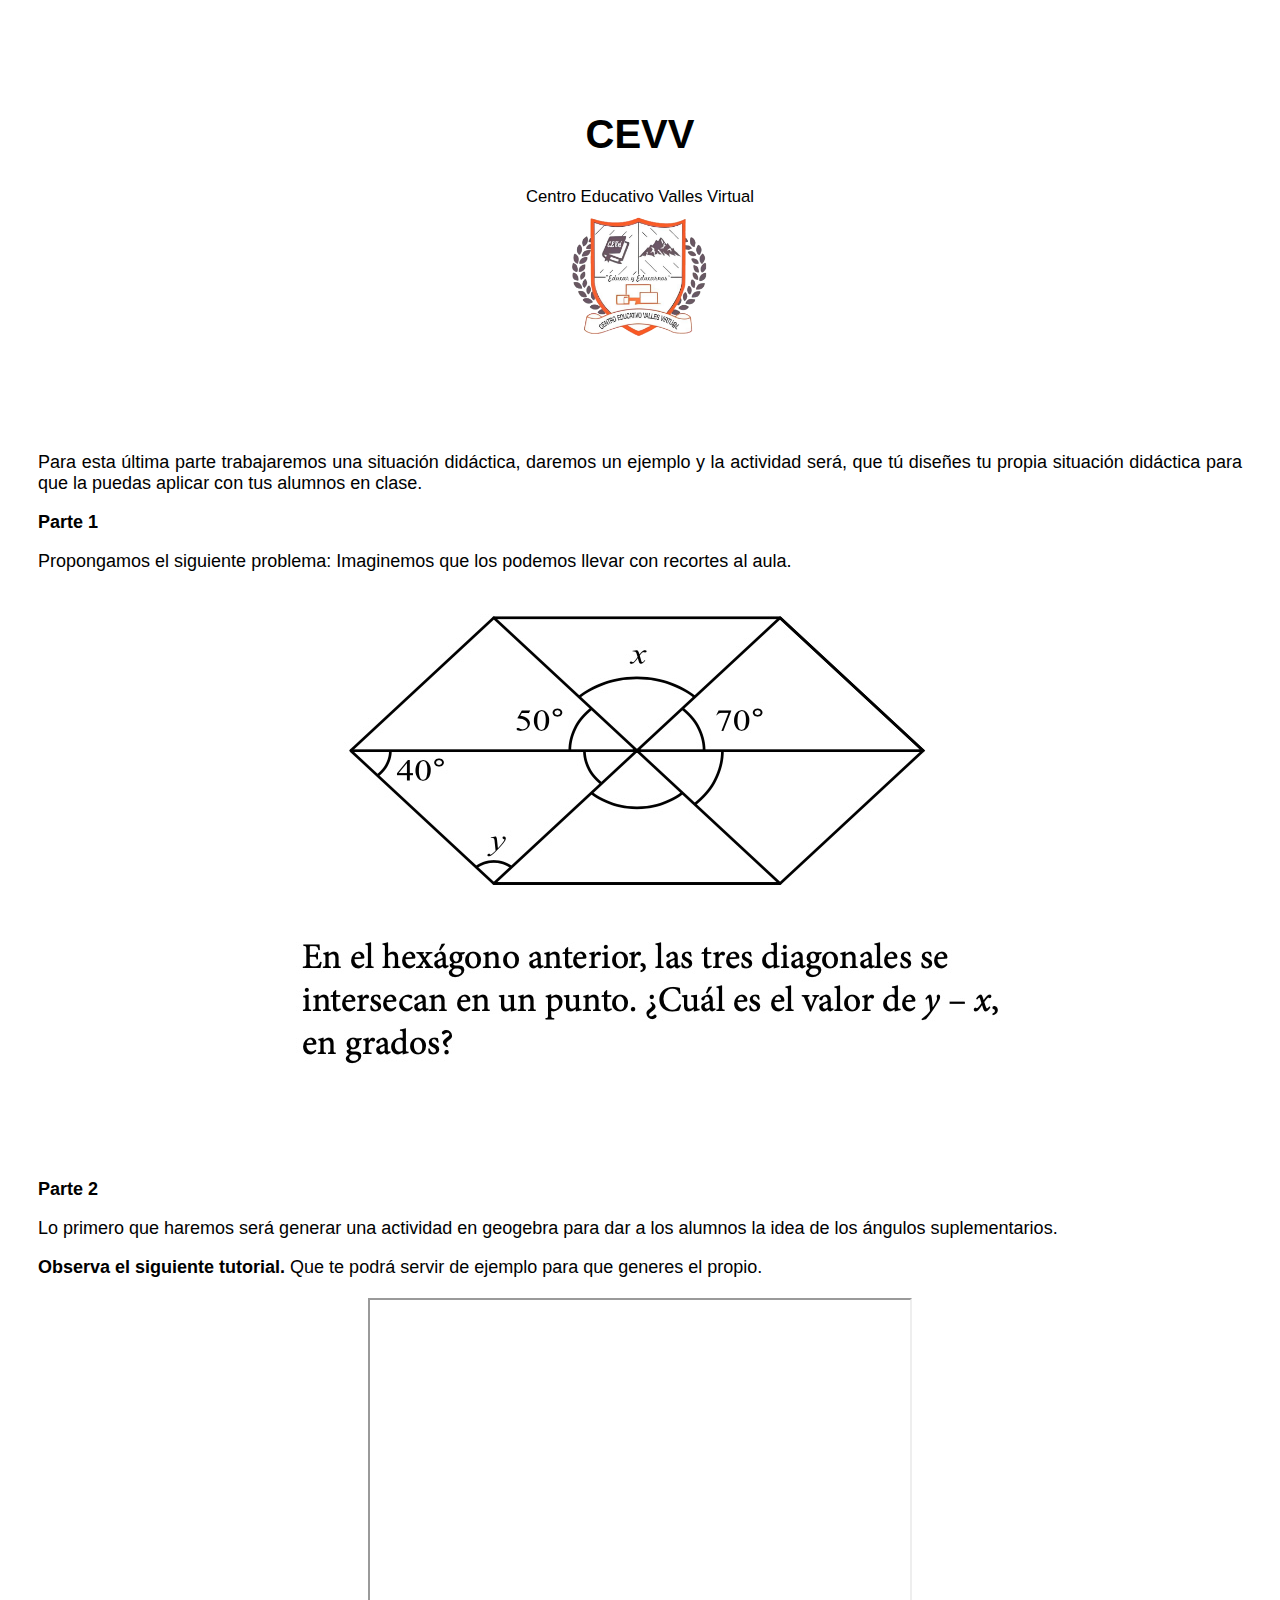
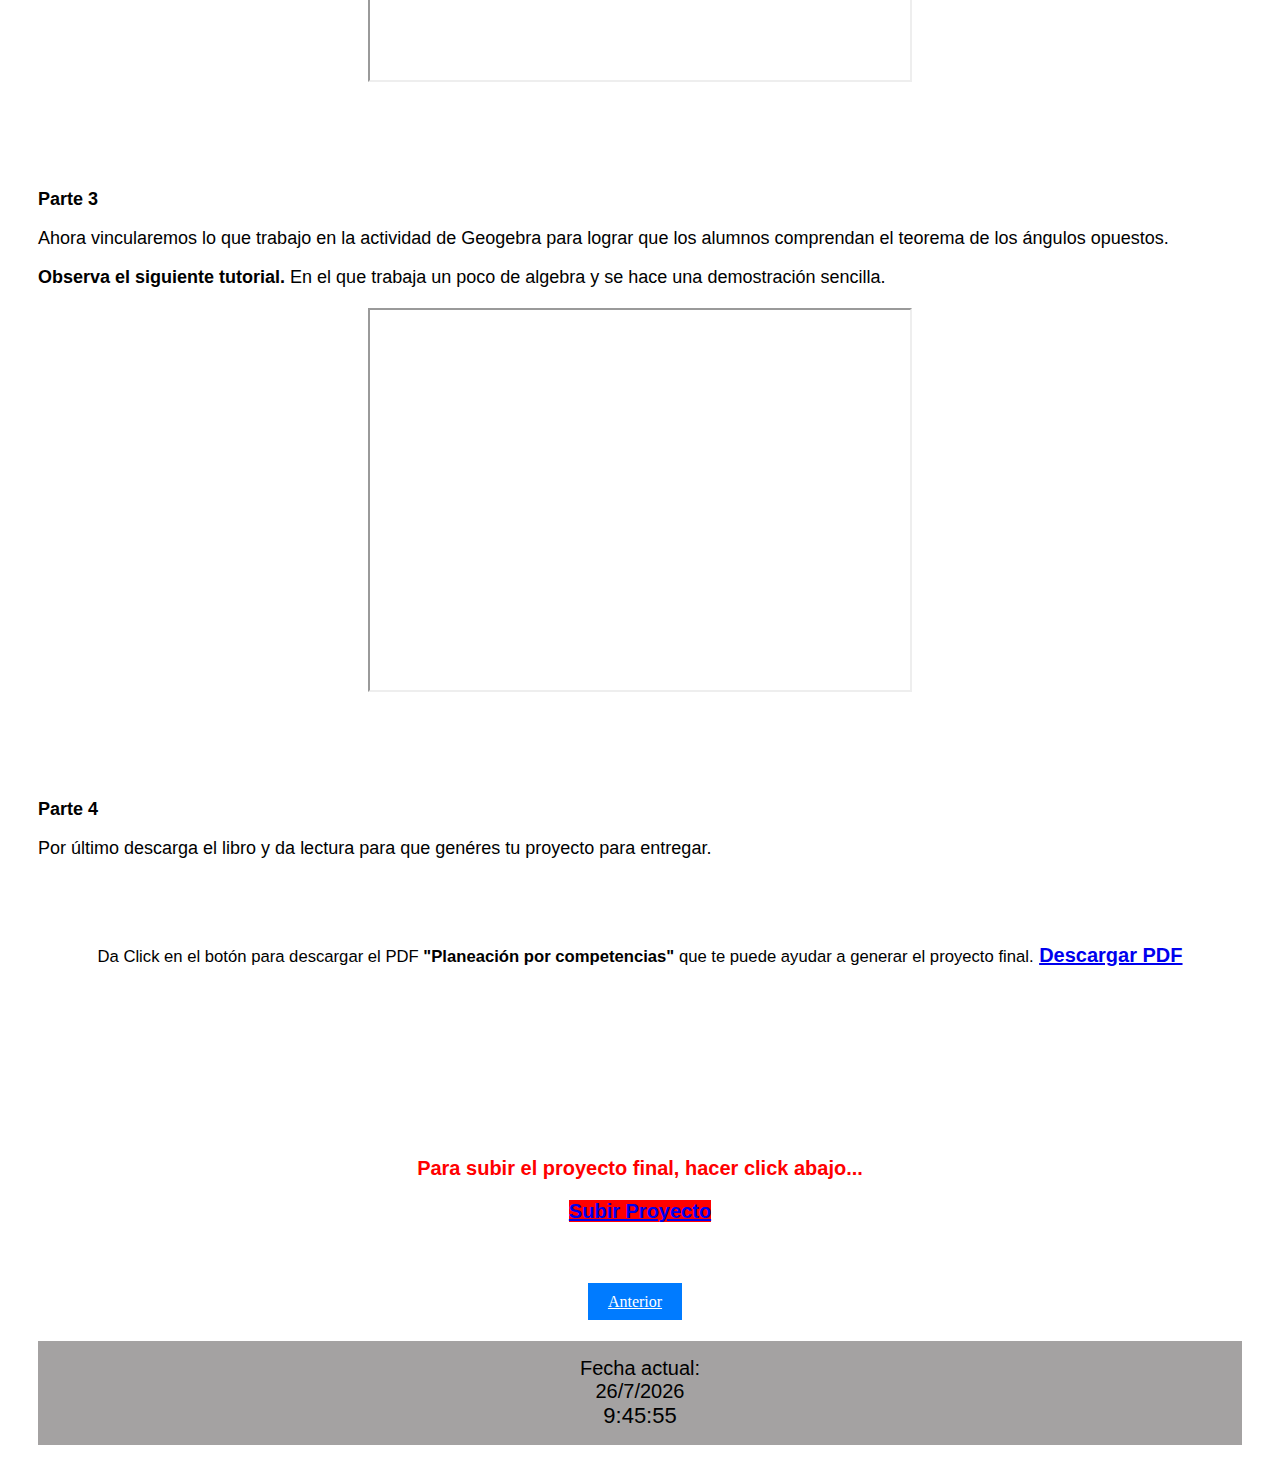
==== cuarta.html @ 5f2694e1 "Add files via upload" ====
<!DOCTYPE html>
<html lang="en">
<head>
    <meta charset="UTF-8">
    <meta name="viewport" content="width=device-width, initial-scale=1.0">
    <link
    href="https://fonts.googleapis.com/css2?family=Poppins:wght@400;600&display=swap"
    rel="stylesheet"/>
    <link href="https://cdn.jsdelivr.net/npm/bootstrap@5.0.2/dist/css/bootstrap.min.css" rel="stylesheet" integrity="sha384-EVSTQN3/azprG1Anm3QDgpJLIm9Nao0Yz1ztcQTwFspd3yD65VohhpuuCOmLASjC" crossorigin="anonymous">
    <link rel="stylesheet" href="estilos.css" />
    <title>Actividad 4</title>
</head>
<body>
    <section>
        <div class="let">
            <h1><strong>CEVV</strong></h1>
            <small>Centro Educativo Valles Virtual</small>
            <div class="logo zoom-in-out-box">
                <img src="Docto.png" width="150px" height="150px"/>
                </div>
    </section>
    <section>
        <div class="leta">
            <p>Para esta última parte trabajaremos una situación didáctica, daremos un ejemplo y  la actividad será, que tú diseñes tu propia situación didáctica para que la puedas aplicar con tus alumnos en clase. </p>
            <p><b>Parte 1</b></p>
            <p>Propongamos el siguiente problema: Imaginemos que los podemos llevar con recortes al aula.</p>
            <img src="Hexágono.jpg" alt="Hexágono">
        </div>
    </section>
    <section>
        <div class="leta">
            <p><b>Parte 2</b></p>
            <p>Lo primero que haremos será generar una actividad en geogebra para dar a los alumnos la idea de los ángulos suplementarios.</p>
            <p><b>Observa el siguiente tutorial.</b> Que te podrá servir de ejemplo para que generes el propio.</p>
        </div>
        <div style="text-align: center;">
            <iframe src="https://drive.google.com/file/d/1gIK8hhDfbWSwpg_bBeWMF7BteXOt1HZz/preview" width="540" height="380" allow="autoplay"></iframe>
        </div>
    </section>
    <section>
        <div class="leta">
            <p><b>Parte 3</b></p>
            <p>Ahora vincularemos lo que trabajo en la actividad de Geogebra para lograr que los alumnos comprendan el teorema de los ángulos opuestos.</p>
            <p><b>Observa el siguiente tutorial.</b> En el que trabaja un poco de algebra y se hace una demostración sencilla.</p>
        </div>
        <div style="text-align: center;">
            <iframe src="https://drive.google.com/file/d/1NBgBiS1rNkQpGSGhi5jUhQXOaoSR642Y/preview" width="540" height="380" allow="autoplay"></iframe>
        </div>
    </section>
    <section>
        <div class="leta">
            <p><b>Parte 4</b></p>
            <p>Por último descarga el libro y da lectura para que genéres tu proyecto para entregar.</p>
            </div>
    </section>
    <section>
        <div class="let">
             <small>Da Click en el botón para descargar el PDF <b>"Planeación por competencias"</b> que te puede ayudar a generar el proyecto final.</small>
        <a
      href="https://drive.google.com/uc?id=1iQOUp3yOW60VqrNCUaxOqD1WBOIzeflH&export=download"
      class="btn btn-primary">
      <b>Descargar PDF</b></a>
    </div>
      </section>
      <section>
        <div class="leta">
        </div>
        <div class="let">
            <p style="color: red;"><b>Para subir el proyecto final, hacer click abajo...</b></p>
            <a href="https://script.google.com/macros/s/AKfycbyinrAYKWjllKXz9nB4UbNOi2Mcwx9UCOqbJ49oLk4f_AOdfa5mkKWlIXJNoXfyRazsRA/exec"
                class="btn btn-primary"
                style="background-color: #ff0000; border-color: #000000;">
                <b>Subir Proyecto</b></a>
        </div>
    </section>
    <section>
        <div class="botones">
            <a href="tercera.html" class="anterior">Anterior</a>
          </div>
    </section>
    <footer class="footer let">
        <script>
            var f = new Date();
            document.write("Fecha actual:");
            document.write("<br>");
            document.write(f.getDate() + "/" + (f.getMonth() +1) + "/" + f.getFullYear());
        </script>
        <script>
            function startTime(){
            today=new Date();
            h=today.getHours();
            m=today.getMinutes();
            s=today.getSeconds();
            m=checkTime(m);
            s=checkTime(s);
            document.getElementById('reloj').innerHTML=h+":"+m+":"+s;
            t=setTimeout('startTime()',500);}
            function checkTime(i)
            {if (i<10) {i="0" + i;}return i;}
            window.onload=function(){startTime();}
            </script>
            <div id="reloj" style="font-size:22px;"></div></script>  
    </footer>
        
        
</body>
</html>
---- estilos.css ----
.let {
    color: black;
    font-size: 20px;
    font-family:'Gill Sans', 'Gill Sans MT', Calibri, 'Trebuchet MS', sans-serif;
    padding-top: 55px;
    text-align: center; 
    margin: 30px 30px 20px;
  }

  .botones {
    text-align: center; /* Centrar los botones */
    margin-top: 70px; /* Margen superior */
    margin-bottom: 30px;
  }
  
  .anterior, .siguiente {
    background-color: #007bff; /* Fondo azul */
    color: #ffffff; /* Letras blancas */
    border: none; /* Sin borde */
    padding: 10px 20px; /* Relleno */
    font-size: 16px; /* Tamaño de fuente */
    cursor: pointer; /* Cursor de mano */
  }
  
  .anterior:hover, .siguiente:hover {
    background-color: #0056b3; /* Fondo azul oscuro al pasar el mouse */
  }
  
  .anterior {
    margin-right: 10px; /* Margen derecho para separar los botones */
  }

  .leta {
    color: black;
    font-size: 18px;
    font-family:'Gill Sans', 'Gill Sans MT', Calibri, 'Trebuchet MS', sans-serif;
    padding-top: 55px;
    text-align: justify; 
    margin: 30px 30px 20px;
  }

  img {
    max-width: 100%;
    height: auto;
    margin: auto;
    display: block;
  }


  .logo{
    display: flex;
    justify-content: center;
    align-items: center;
  }

.footer {
    background: #a4a2a2;
    padding: 1rem;
    text-align: center;
    margin-top: 1rem;
}

.responsive-iframe{
  align-content: center;
  position: relative;
  width: 420px;
  height: 300px;
}

  .zoom-in-out-box {
    animation: zoom-in-zoom-out 1s 3;
  }
  
  @keyframes zoom-in-zoom-out {
    0% {
      transform: scale(1, 1);
    }
    50% {
      transform: scale(1.2, 1.2);
    }
    100% {
      transform: scale(1, 1);
    }
  }
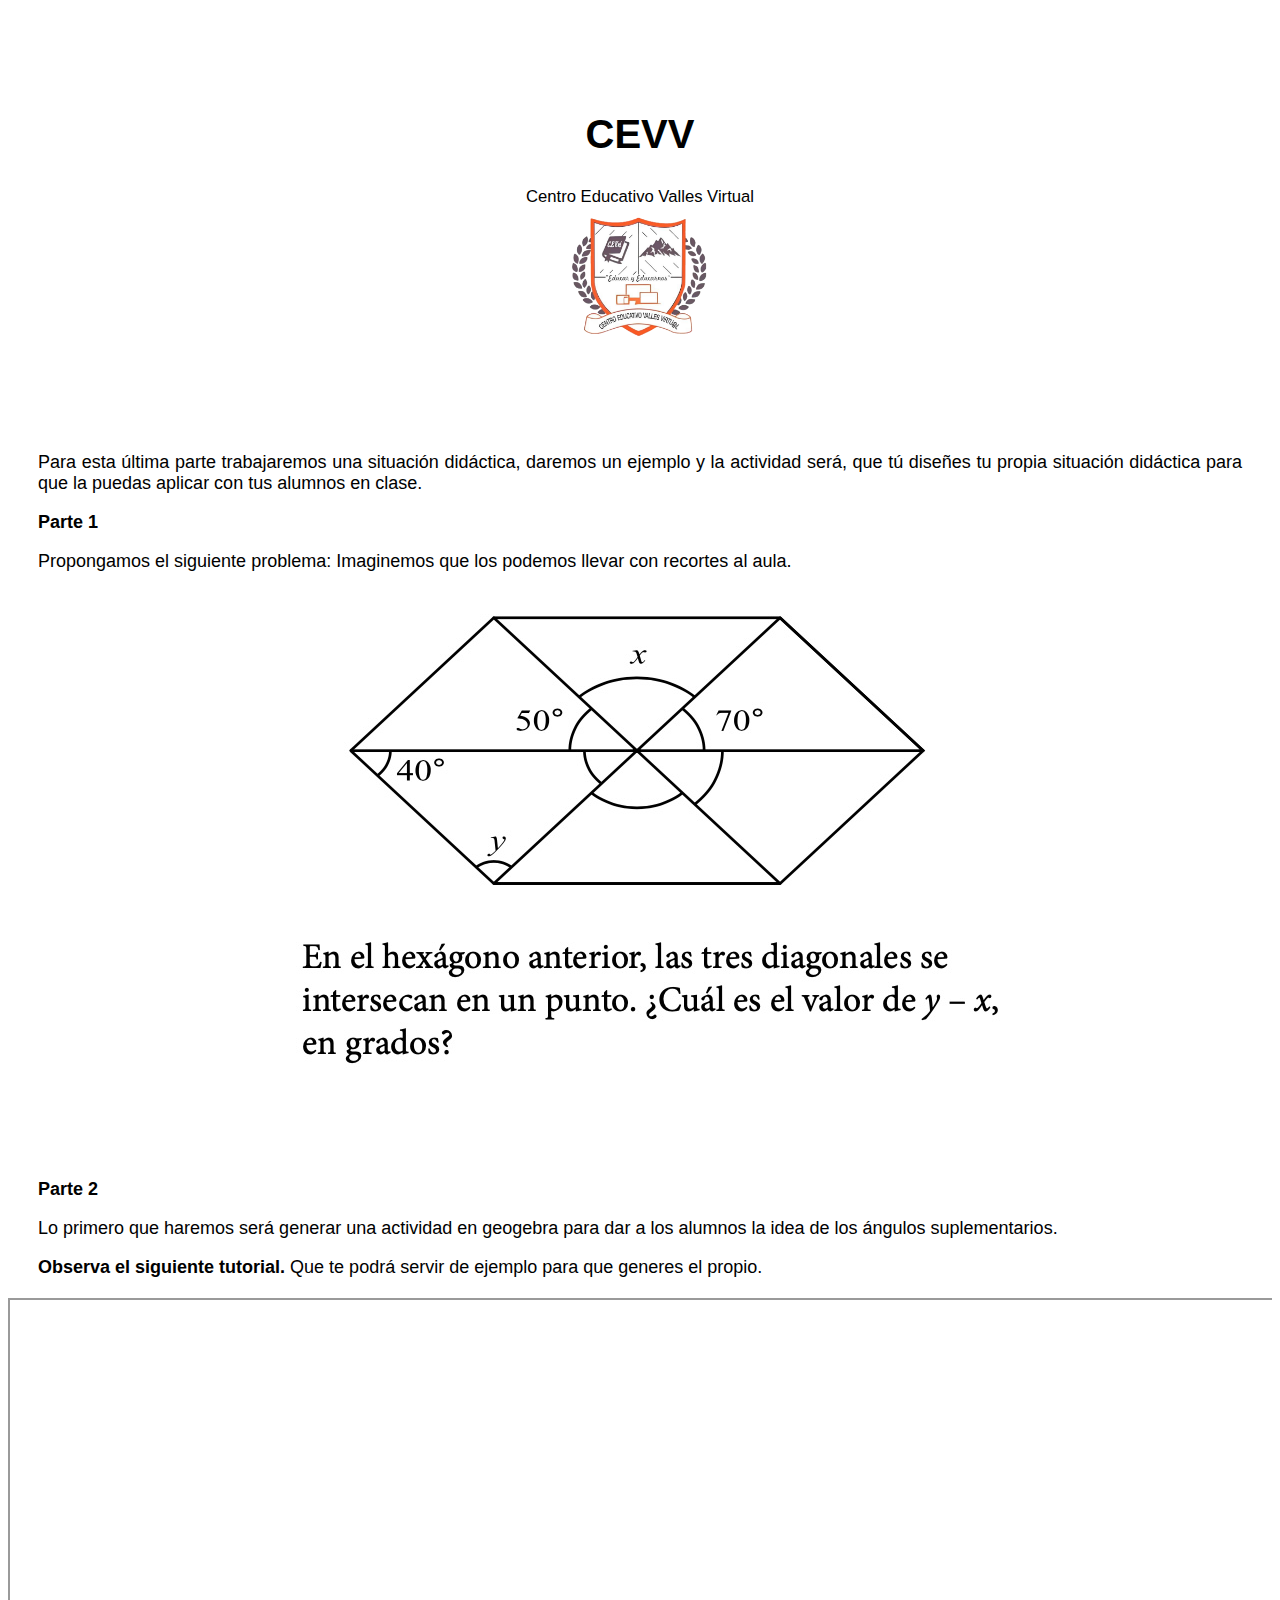
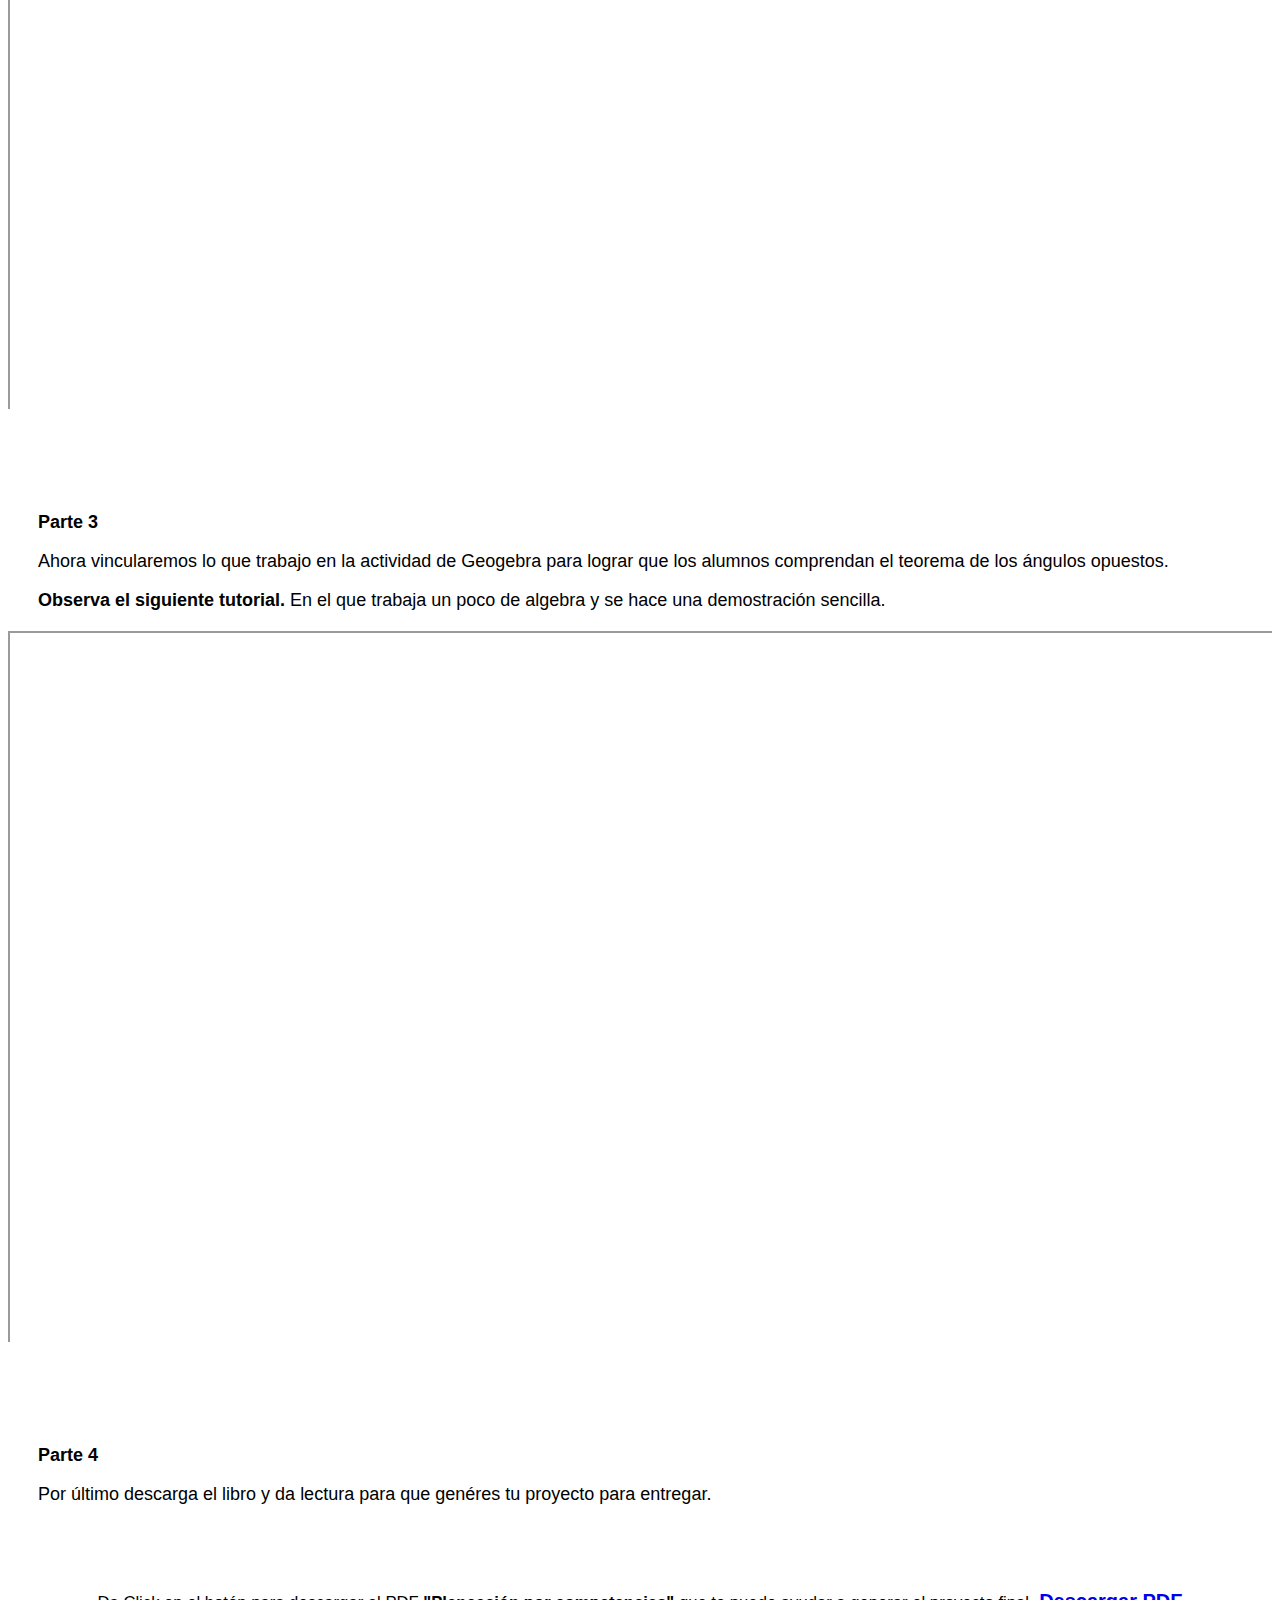
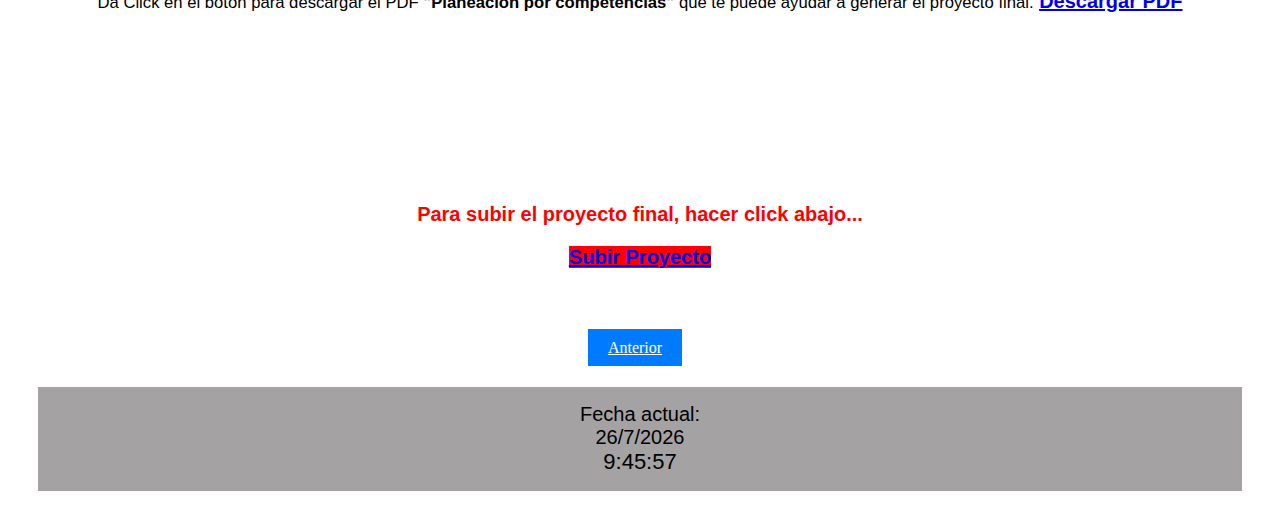
==== commit 6522c704: "Update cuarta.html" ====
--- a/cuarta.html
+++ b/cuarta.html
@@ -33,7 +33,7 @@
             <p>Lo primero que haremos será generar una actividad en geogebra para dar a los alumnos la idea de los ángulos suplementarios.</p>
             <p><b>Observa el siguiente tutorial.</b> Que te podrá servir de ejemplo para que generes el propio.</p>
         </div>
-        <div style="text-align: center;">
+        <div class="video-container" style="text-align: center;">
             <iframe src="https://drive.google.com/file/d/1gIK8hhDfbWSwpg_bBeWMF7BteXOt1HZz/preview" width="540" height="380" allow="autoplay"></iframe>
         </div>
     </section>
@@ -43,7 +43,7 @@
             <p>Ahora vincularemos lo que trabajo en la actividad de Geogebra para lograr que los alumnos comprendan el teorema de los ángulos opuestos.</p>
             <p><b>Observa el siguiente tutorial.</b> En el que trabaja un poco de algebra y se hace una demostración sencilla.</p>
         </div>
-        <div style="text-align: center;">
+        <div class="video-container" style="text-align: center;">
             <iframe src="https://drive.google.com/file/d/1NBgBiS1rNkQpGSGhi5jUhQXOaoSR642Y/preview" width="540" height="380" allow="autoplay"></iframe>
         </div>
     </section>
@@ -104,4 +104,4 @@
         
         
 </body>
-</html>+</html>
--- a/estilos.css
+++ b/estilos.css
@@ -12,6 +12,22 @@
     margin-top: 70px; /* Margen superior */
     margin-bottom: 30px;
   }
+
+ .video-container {
+  position: relative;
+  padding-bottom: 56.25%; /* relación de aspecto 16:9 */
+  height: 0;
+  overflow: hidden;
+  max-width: 100%;
+}
+
+.video-container iframe {
+  position: absolute;
+  top: 0;
+  left: 0;
+  width: 100%;
+  height: 100%;
+}
   
   .anterior, .siguiente {
     background-color: #007bff; /* Fondo azul */
@@ -81,4 +97,4 @@
     100% {
       transform: scale(1, 1);
     }
-  }+  }
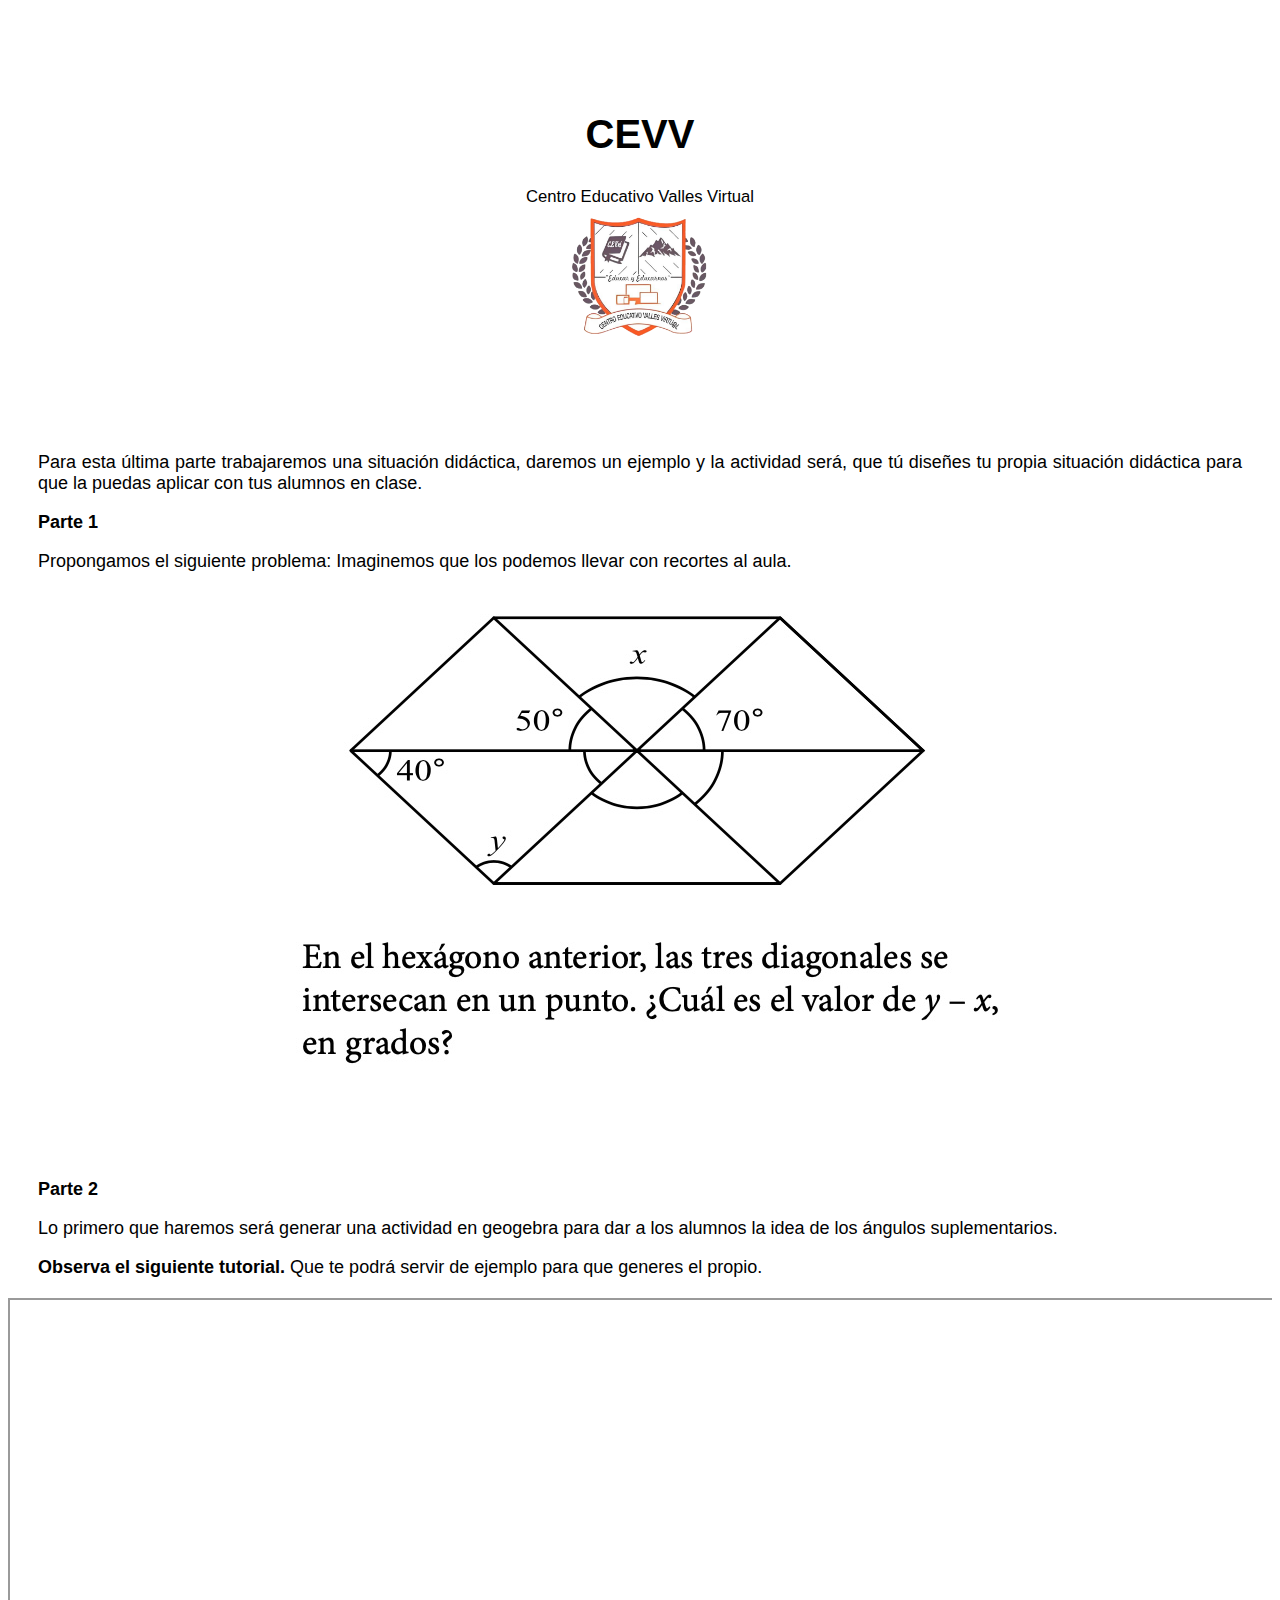
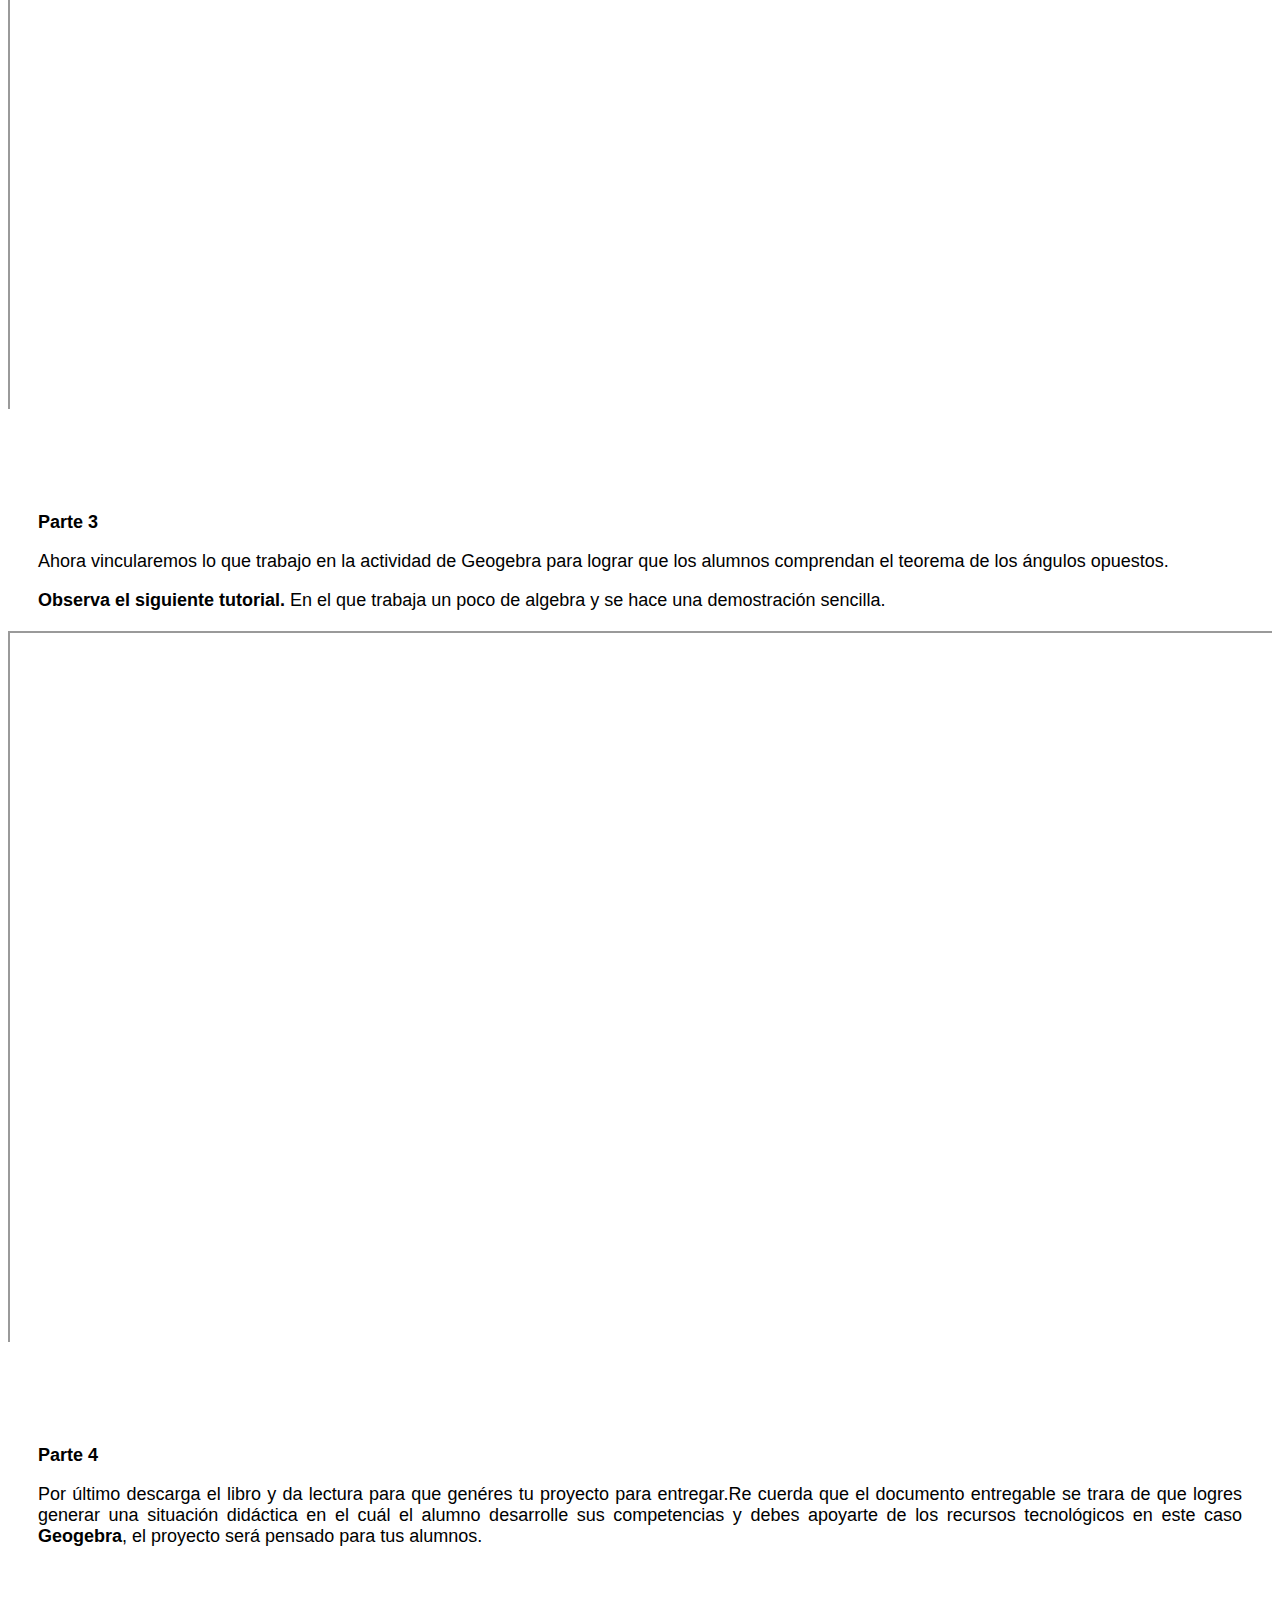
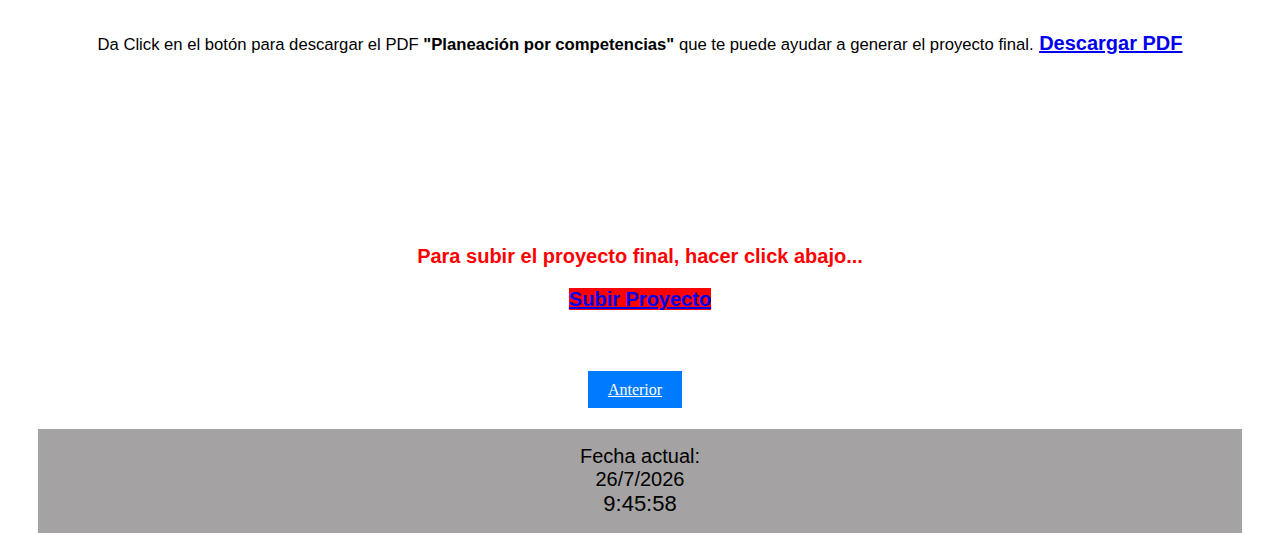
==== commit 83e44241: "Update cuarta.html" ====
--- a/cuarta.html
+++ b/cuarta.html
@@ -50,7 +50,9 @@
     <section>
         <div class="leta">
             <p><b>Parte 4</b></p>
-            <p>Por último descarga el libro y da lectura para que genéres tu proyecto para entregar.</p>
+            <p>Por último descarga el libro y da lectura para que genéres tu proyecto para entregar.Re cuerda que el documento entregable se trara de que
+            logres generar una situación didáctica en el cuál el alumno desarrolle sus competencias y debes apoyarte de los recursos tecnológicos en este caso
+            <b>Geogebra</b>, el proyecto será pensado para tus alumnos.</p>
             </div>
     </section>
     <section>
--- a/estilos.css
+++ b/estilos.css
@@ -11,6 +11,34 @@
     text-align: center; /* Centrar los botones */
     margin-top: 70px; /* Margen superior */
     margin-bottom: 30px;
+  }
+
+#alerta {
+    display: none;
+    position: fixed;
+    top: 50%;
+    left: 50%;
+    transform: translate(-50%, -50%);
+    text-align: center;
+    background-color: #f0f0f0;
+    padding: 20px;
+    border: 1px solid #ccc;
+    border-radius: 10px;
+    box-shadow: 0 0 10px rgba(0, 0, 0, 0.2);
+  }
+
+  #prompt-contrasena {
+    display: none;
+    position: fixed;
+    top: 50%;
+    left: 50%;
+    text-align: center;
+    transform: translate(-50%, -50%);
+    background-color: #f0f0f0;
+    padding: 20px;
+    border: 1px solid #ccc;
+    border-radius: 10px;
+    box-shadow: 0 0 10px rgba(0, 0, 0, 0.2);
   }
 
  .video-container {
@@ -27,6 +55,21 @@
   left: 0;
   width: 100%;
   height: 100%;
+}
+
+.pdf-container {
+  max-width: 800px;
+  max-height: 600px;
+  margin: 0 auto;
+  padding: 20px;
+  border: none;
+  overflow: hidden;
+}
+
+.pdf-container iframe {
+  width: 100%;
+  height: 100%;
+  border: none;
 }
   
   .anterior, .siguiente {
@@ -79,8 +122,7 @@
 .responsive-iframe{
   align-content: center;
   position: relative;
-  width: 420px;
-  height: 300px;
+  padding-top: 56.25;
 }
 
   .zoom-in-out-box {
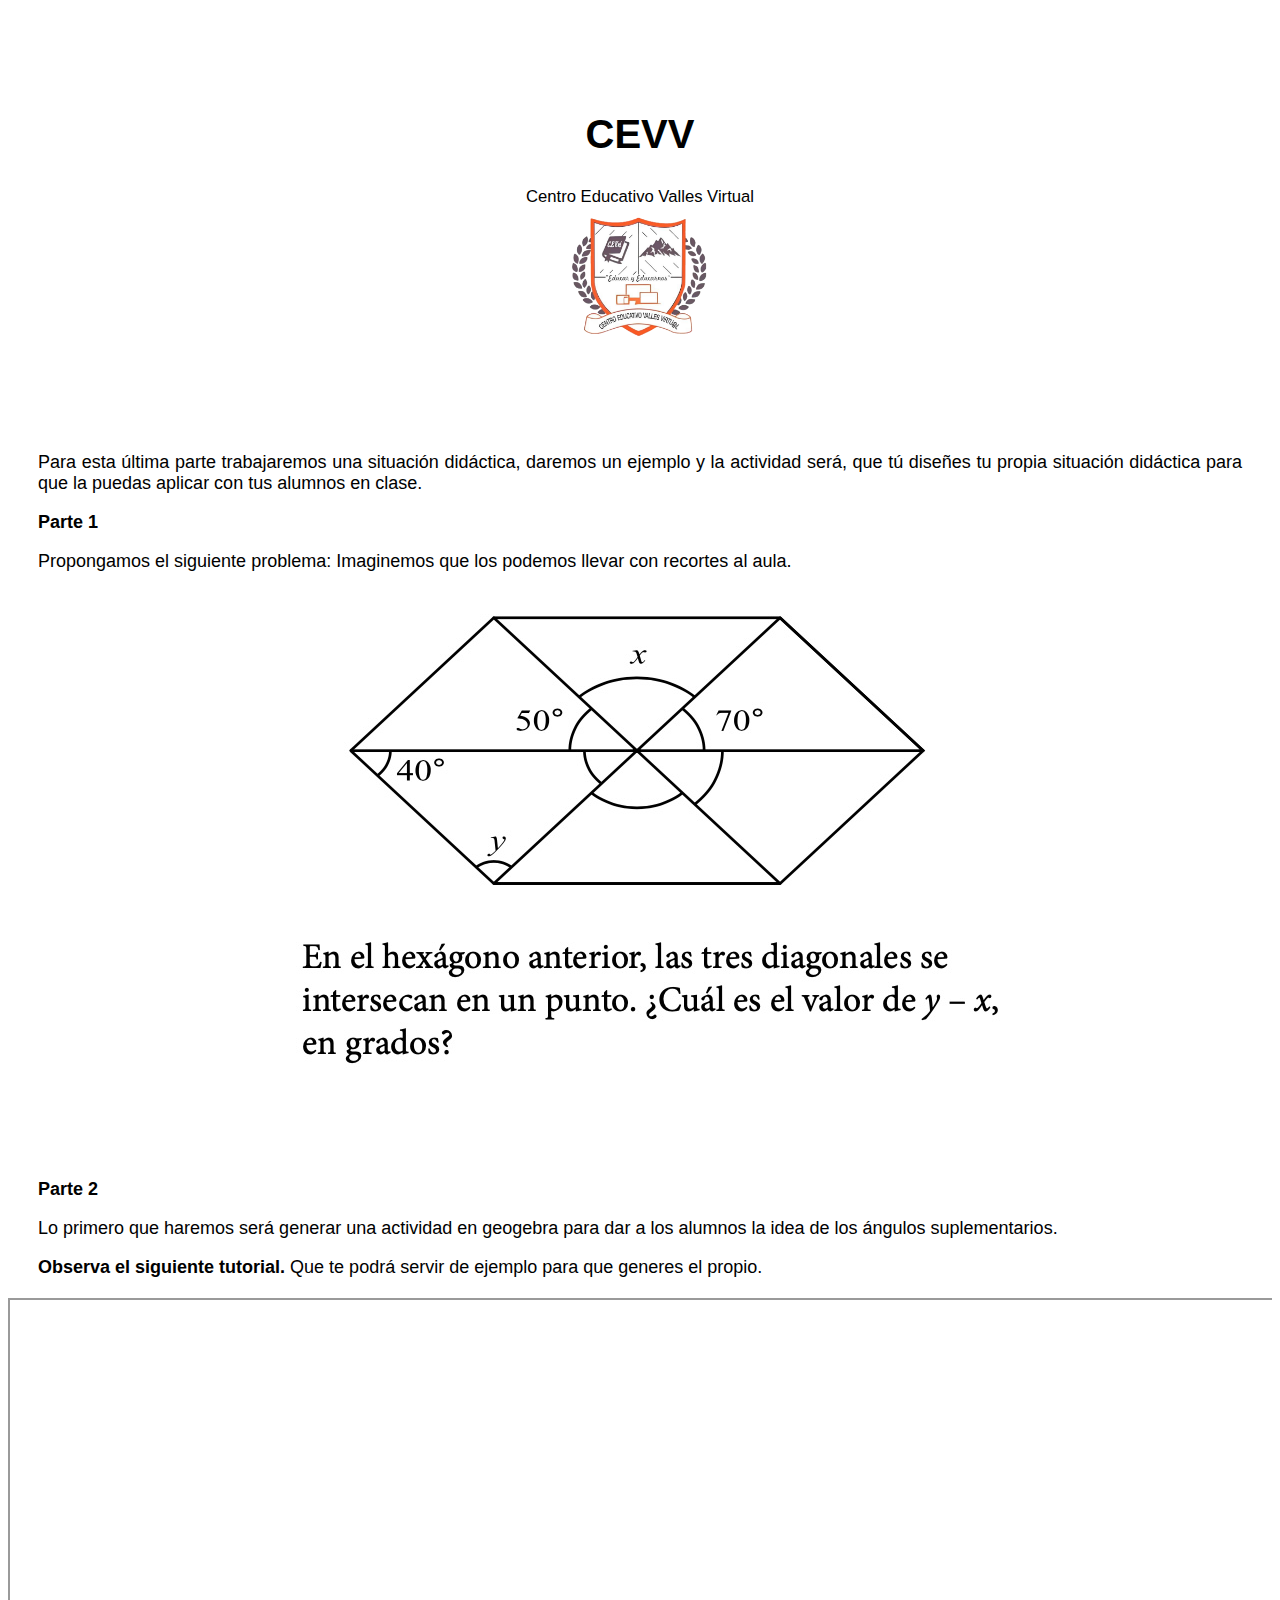
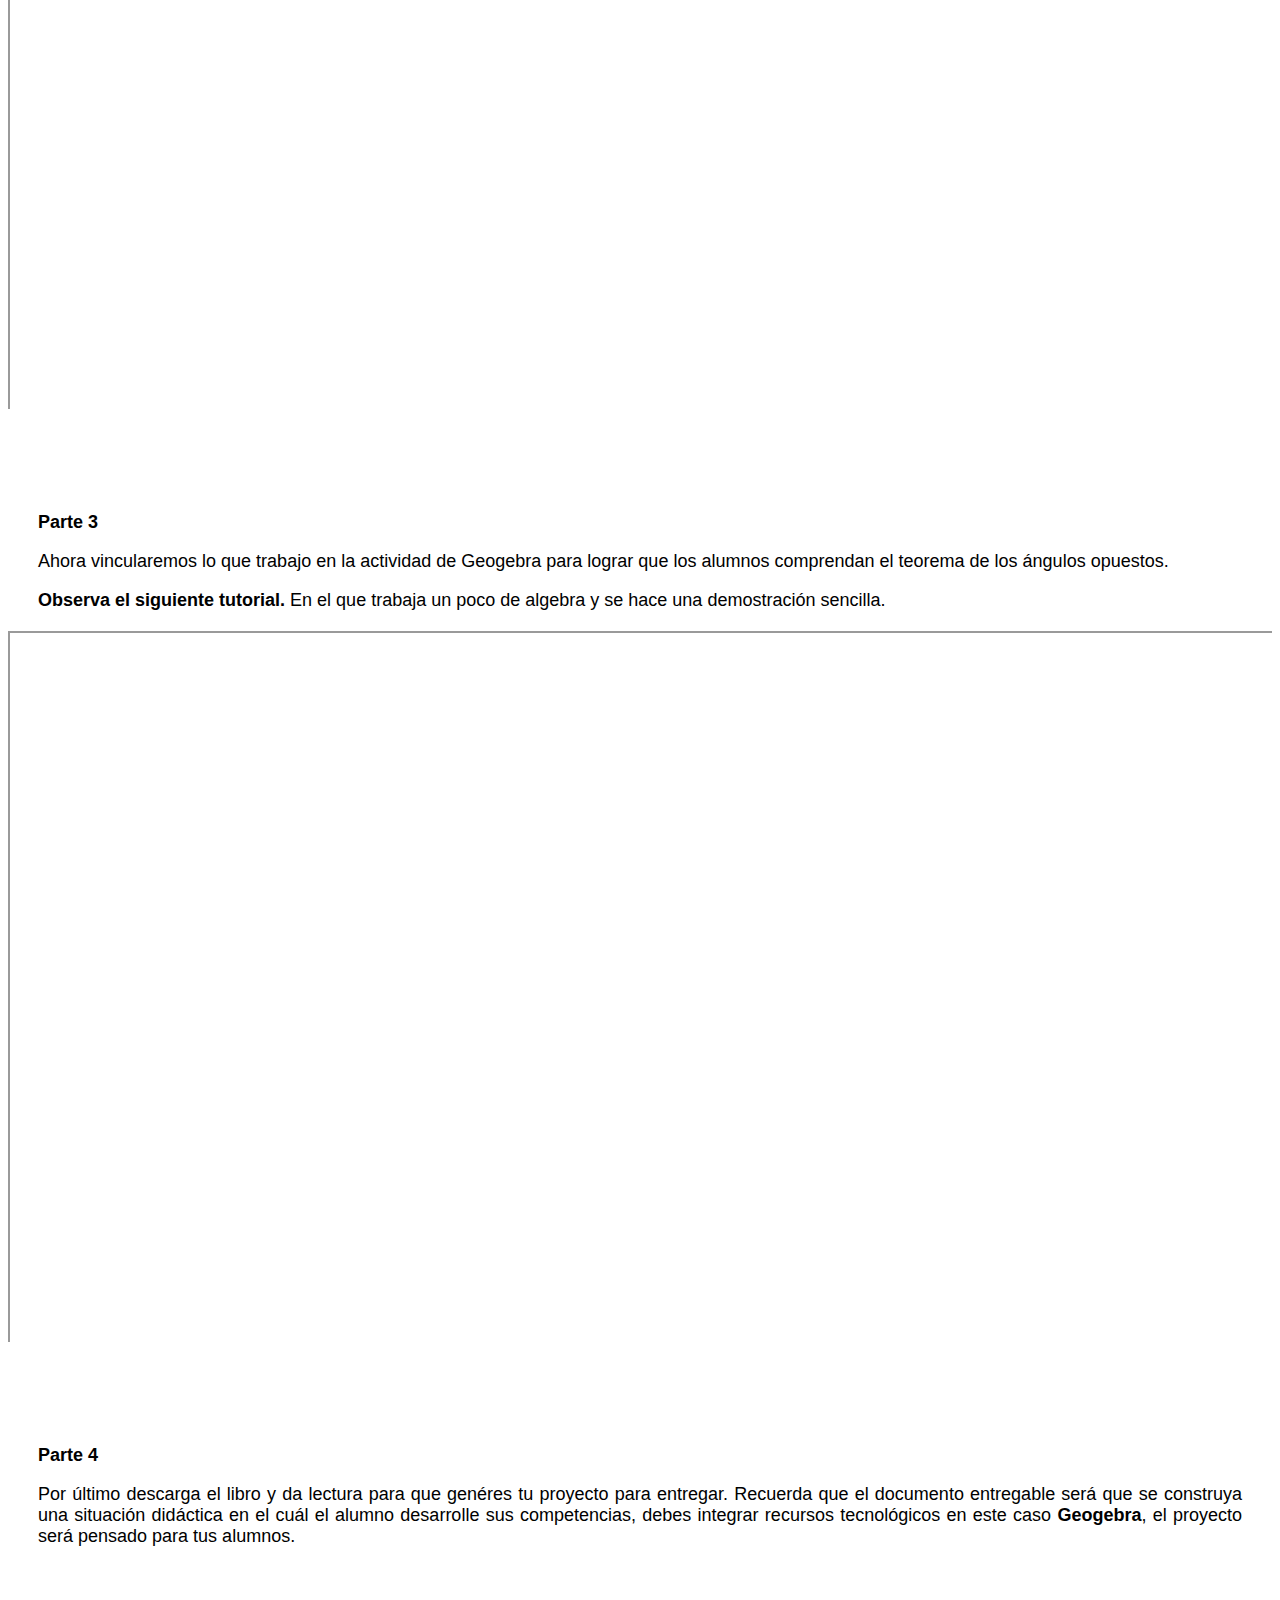
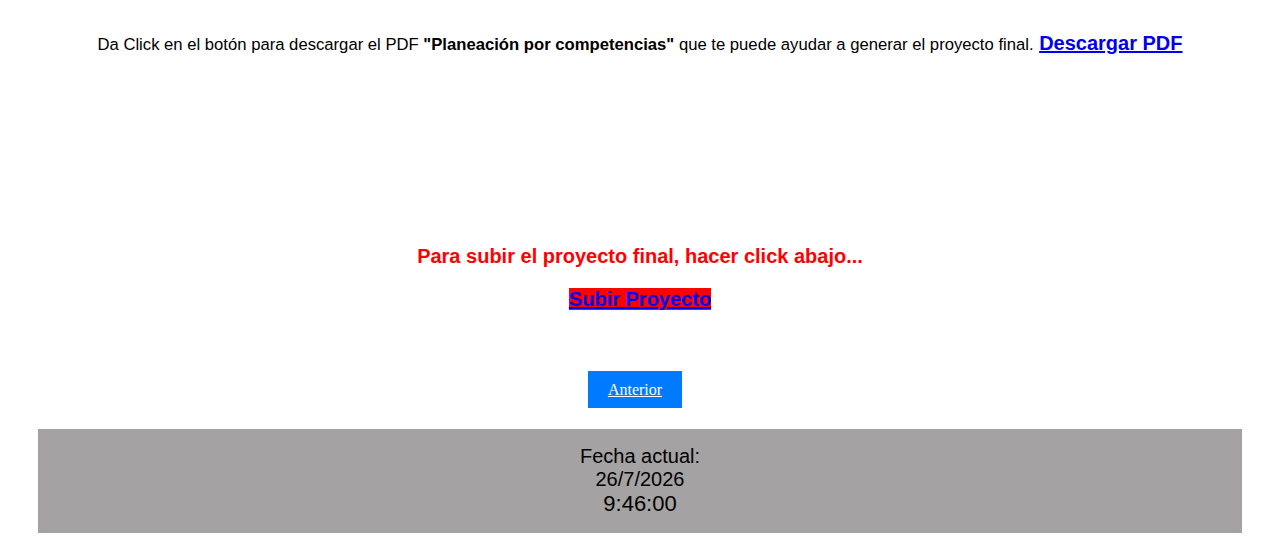
==== commit 6d51022d: "Update cuarta.html" ====
--- a/cuarta.html
+++ b/cuarta.html
@@ -50,9 +50,8 @@
     <section>
         <div class="leta">
             <p><b>Parte 4</b></p>
-            <p>Por último descarga el libro y da lectura para que genéres tu proyecto para entregar.Re cuerda que el documento entregable se trara de que
-            logres generar una situación didáctica en el cuál el alumno desarrolle sus competencias y debes apoyarte de los recursos tecnológicos en este caso
-            <b>Geogebra</b>, el proyecto será pensado para tus alumnos.</p>
+            <p>Por último descarga el libro y da lectura para que genéres tu proyecto para entregar. Recuerda que el documento entregable será que se construya una situación didáctica en el cuál el alumno desarrolle sus competencias, debes integrar
+            recursos tecnológicos en este caso <b>Geogebra</b>, el proyecto será pensado para tus alumnos.</p>
             </div>
     </section>
     <section>
